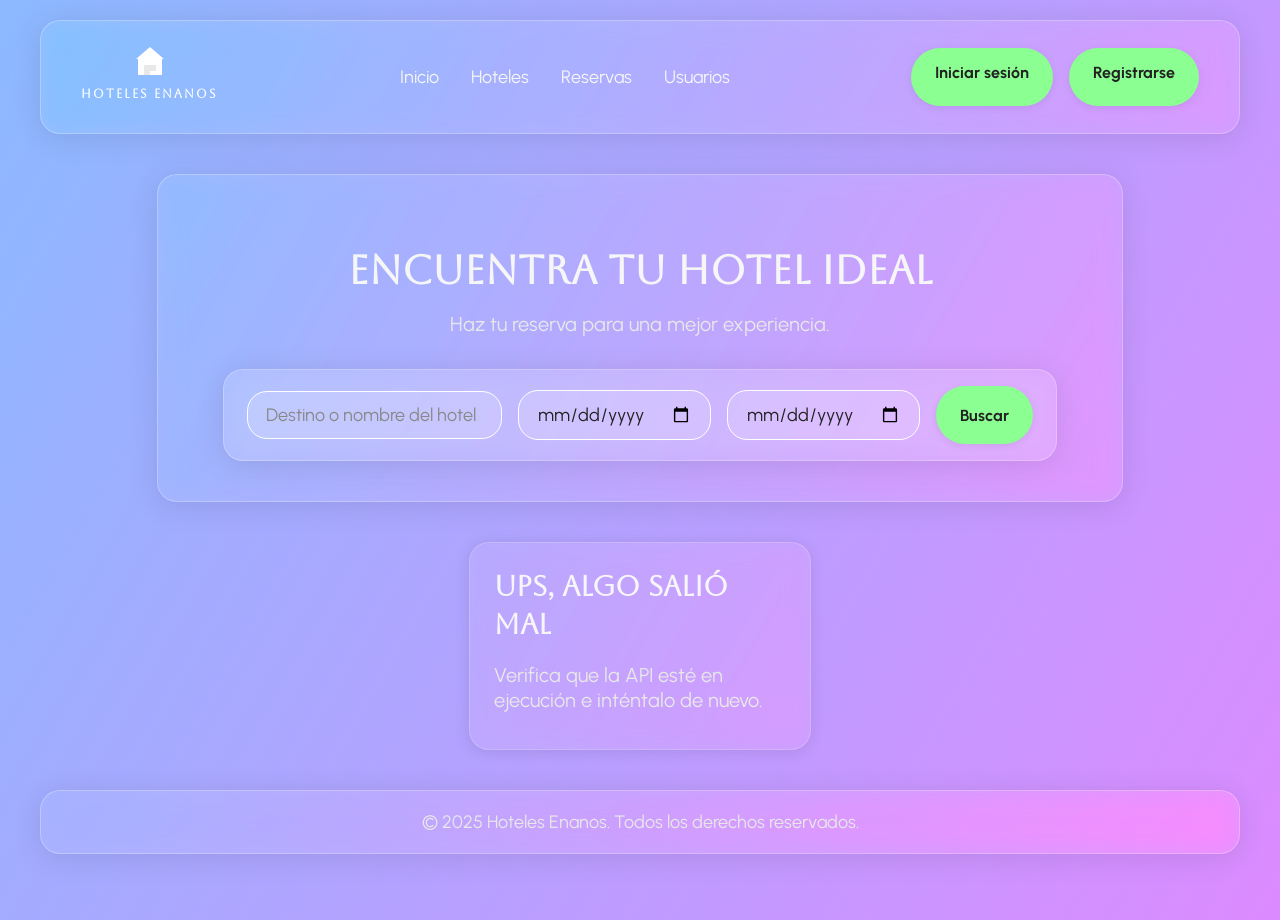
==== Frontend/Diseno/index.html @ 010f8c2e "Actualización del proyecto final" ====
﻿<!DOCTYPE html>
<html lang="es">
<head>
    <meta charset="UTF-8">
    <meta name="viewport" content="width=device-width, initial-scale=1.0">
    <title>Hoteles Enanos - Reserva tu estancia</title>
    <link rel="stylesheet" href="styles.css">
    <link href="https://fonts.googleapis.com/css2?family=Urbanist:wght@400;700&display=swap" rel="stylesheet">
    <link href="https://fonts.googleapis.com/css2?family=Aboreto:wght@400;700&display=swap" rel="stylesheet">
    <link rel="icon" href="logo.svg">
</head>
<body>
    <header class="glass header">
        <div class="logo" style="display:flex; flex-direction:column; align-items:center; gap:2px; background:none; box-shadow:none; padding:0;">
            <svg width="40" height="40" viewBox="0 0 40 40" fill="none" xmlns="http://www.w3.org/2000/svg" style="display:block;">
                <polygon points="20,6 6,18 8,18 8,34 32,34 32,18 34,18" fill="#FFF"></polygon>
                <rect x="14" y="24" width="6" height="10" fill="#E8E8E8"></rect>
                <rect x="20" y="24" width="6" height="6" fill="#E8E8E8"></rect>
            </svg>
            <span style="font-family:'Aboreto',serif; color:#FFF; font-size:12px; line-height:22px; font-weight:bold; letter-spacing:2px;">Hoteles Enanos</span>
        </div>
        <nav>
            <ul class="nav-list">
                <li><a href="index.html" class="nav-link">Inicio</a></li>
                <li><a href="habitaciones.html" class="nav-link">Hoteles</a></li>
                <li><a href="reserva.html" class="nav-link">Reservas</a></li>
                <li><a href="usuario.html" class="nav-link">Usuarios</a></li>
            </ul>
        </nav>
        <div style="display: flex; gap: 16px; align-items: center;">
            <button type="button" class="btn-primary" id="headerLoginBtn">Iniciar sesión</button>
            <button type="button" class="btn-primary" id="headerRegisterBtn">Registrarse</button>
            <button type="button" class="btn-secondary" id="headerLogoutBtn">Cerrar sesión</button>
        </div>
    </header>
    <main>
        <section class="hero glass">
            <h1 class="title-abro">Encuentra tu hotel ideal</h1>
            <p class="subtitle-urbanist">Haz tu reserva para una mejor experiencia.</p>
            <form class="search-form glass" id="hotelSearchForm" novalidate>
                <input type="text" placeholder="Destino o nombre del hotel" class="input-search" id="searchTerm">
                <input type="date" class="input-date" id="checkInDate">
                <input type="date" class="input-date" id="checkOutDate">
                <button type="submit" class="btn-primary">Buscar</button>
            </form>
        </section>
        <section class="hotels-list" id="hotelsList">
            <article class="hotel-card glass">
                <div class="hotel-info">
                    <h2 class="hotel-title">Cargando hoteles...</h2>
                    <p class="hotel-desc">Estamos conectándonos con la API para mostrarte toda la disponibilidad.</p>
                </div>
            </article>
        </section>
    </main>

    <div class="modal-overlay" id="homeLoginModal">
        <div class="modal-card glass">
            <button type="button" class="modal-close" data-close-login>&times;</button>
            <h2 class="section-title">Iniciar sesión</h2>
            <form id="homeLoginForm" class="user-form">
                <label for="homeLoginEmail">Correo</label>
                <input type="email" id="homeLoginEmail" required placeholder="usuario@correo.com">

                <label for="homeLoginPassword">Contraseña</label>
                <input type="password" id="homeLoginPassword" required placeholder="Introduce tu contraseña">

                <button type="submit" class="btn-primary">Entrar</button>
                <p class="form-feedback" id="homeLoginFeedback"></p>
            </form>
        </div>
    </div>

    <div class="modal-overlay" id="homeRegisterModal">
        <div class="modal-card glass">
            <button type="button" class="modal-close" data-close-register>&times;</button>
            <h2 class="section-title">Regístrate</h2>
            <form id="homeRegisterForm" class="user-form">
                <label for="homeRegisterNombre">Nombre</label>
                <input type="text" id="homeRegisterNombre" placeholder="Nombre">

                <label for="homeRegisterApellido">Apellido</label>
                <input type="text" id="homeRegisterApellido" placeholder="Apellido">

                <label for="homeRegisterEmail">Correo</label>
                <input type="email" id="homeRegisterEmail" required placeholder="usuario@correo.com">

                <label for="homeRegisterTelefono">Teléfono</label>
                <input type="tel" id="homeRegisterTelefono" placeholder="Número de contacto">

                <label for="homeRegisterPassword">Contraseña</label>
                <input type="password" id="homeRegisterPassword" required placeholder="Crea una contraseña segura">

                <button type="submit" class="btn-primary">Registrarme</button>
                <p class="form-feedback" id="homeRegisterFeedback"></p>
            </form>
        </div>
    </div>

    <footer class="glass footer">
        <p class="footer-text">&copy; 2025 Hoteles Enanos. Todos los derechos reservados.</p>
    </footer>
    <script src="../TypeScript/session.js"></script>
    <script src="../TypeScript/home-auth.js"></script>
    <script>
        (function () {
            const hotelsList = document.getElementById('hotelsList');
            const searchForm = document.getElementById('hotelSearchForm');
            const searchTermInput = document.getElementById('searchTerm');
            const checkInInput = document.getElementById('checkInDate');
            const checkOutInput = document.getElementById('checkOutDate');
            const hotelsState = {
                all: []
            };

            if (!hotelsList) {
                return;
            }

            const currentHost = window.location.hostname;
            const isLocalEnv = window.location.protocol === 'file:' ||
                ['localhost', '127.0.0.1', '0.0.0.0'].includes(currentHost);

            const API_URL = isLocalEnv
                ? 'http://localhost:8080/api/hotel'
                : `${window.location.origin}/api/hotel`;

            const escapeHTML = (value) => {
                if (value === null || value === undefined) {
                    return '';
                }

                return value.toString()
                    .replace(/&/g, '&amp;')
                    .replace(/</g, '&lt;')
                    .replace(/>/g, '&gt;')
                    .replace(/"/g, '&quot;')
                    .replace(/'/g, '&#39;');
            };

            const formatPhone = (phone) => {
                if (!phone) {
                    return 'No informado';
                }

                const sanitized = phone.toString().replace(/\s+/g, '');
                return `<a href="tel:${sanitized}" style="color:#1d2572; text-decoration:none;">${escapeHTML(phone)}</a>`;
            };

            const formatEmail = (email) => {
                if (!email) {
                    return 'No informado';
                }

                return `<a href="mailto:${email}" style="color:#1d2572; text-decoration:none;">${escapeHTML(email)}</a>`;
            };

            const formatAddress = (hotel) => {
                const address = [hotel?.direccion, hotel?.ciudad].filter(Boolean).join(', ');
                return address || 'No informado';
            };

            const normalizeText = (value) => {
                if (!value) {
                    return '';
                }

                return value
                    .toString()
                    .toLowerCase()
                    .normalize('NFD')
                    .replace(/[\u0300-\u036f]/g, '');
            };

            const parseDateValue = (value) => {
                if (!value) {
                    return null;
                }

                const date = new Date(value);
                return Number.isNaN(date.getTime()) ? null : date;
            };

            const datesOverlap = (startA, endA, startB, endB) => {
                return startA <= endB && startB <= endA;
            };

            const roomHasBlockingReservation = (room, startDate, endDate) => {
                if (!room || !Array.isArray(room.reservas) || !room.reservas.length) {
                    return false;
                }

                return room.reservas.some((reservation) => {
                    const reservationStart = parseDateValue(reservation?.fechaEntrada);
                    const reservationEnd = parseDateValue(reservation?.fechaSalida);

                    if (!reservationStart || !reservationEnd) {
                        return false;
                    }

                    const status = typeof reservation?.estadoReserva === 'string'
                        ? reservation.estadoReserva.toUpperCase()
                        : '';

                    if (status === 'CANCELADA') {
                        return false;
                    }

                    return datesOverlap(startDate, endDate, reservationStart, reservationEnd);
                });
            };

            const hasAvailabilityInRange = (hotel, startDate, endDate) => {
                if (!hotel) {
                    return false;
                }

                if (!Array.isArray(hotel?.habitaciones) || !hotel.habitaciones.length) {
                    return hotel.activo !== false;
                }

                return hotel.habitaciones.some((room) => {
                    if (!room) {
                        return false;
                    }

                    const estado = typeof room.estado === 'string' ? room.estado.toUpperCase() : '';
                    const isRoomActive = room.activa !== false;
                    const isRoomAvailableByStatus = !estado || estado === 'DISPONIBLE';

                    if (!isRoomActive || !isRoomAvailableByStatus) {
                        return false;
                    }

                    return !roomHasBlockingReservation(room, startDate, endDate);
                });
            };

            const matchesHotelTerm = (hotel, normalizedTerm) => {
                if (!normalizedTerm) {
                    return false;
                }

                const fields = [
                    hotel?.nombre,
                    hotel?.ciudad,
                    hotel?.direccion,
                    hotel?.descripcion
                ];

                return fields.some((field) => normalizeText(field).includes(normalizedTerm));
            };

            const clearDateErrors = () => {
                if (checkInInput) {
                    checkInInput.setCustomValidity('');
                }

                if (checkOutInput) {
                    checkOutInput.setCustomValidity('');
                }
            };

            const getDateRange = () => {
                const startDate = parseDateValue(checkInInput?.value);
                const endDate = parseDateValue(checkOutInput?.value);

                if (!startDate && !endDate) {
                    return { hasRange: false };
                }

                if (!startDate) {
                    return {
                        hasRange: false,
                        error: 'Selecciona la fecha de entrada.',
                        target: 'start'
                    };
                }

                if (!endDate) {
                    return {
                        hasRange: false,
                        error: 'Selecciona la fecha de salida.',
                        target: 'end'
                    };
                }

                if (endDate < startDate) {
                    return {
                        hasRange: false,
                        error: 'La fecha de salida debe ser posterior a la de entrada.',
                        target: 'end'
                    };
                }

                return { hasRange: true, start: startDate, end: endDate };
            };

            const HOTEL_IMAGES = {
                madrid: 'images/Hotel Madrid.png',
                barcelona: 'images/Norte.png',
                granada: 'images/Granada.png',
                sevilla: 'images/Pueblo.png',
                valencia: 'images/Salamanca.png',
                bilbao: 'images/cABAÑA.png',
                malaga: 'images/chalet.png',
                alicante: 'images/Norte.png',
                cordoba: 'images/Pueblo.png',
                salamanca: 'images/Salamanca.png',
                zaragoza: 'images/Zaragoza.png',
                murcia: 'images/cABAÑA.png'
            };

            const getHotelImage = (hotel) => {
                if (hotel && hotel.imagenUrl) {
                    return hotel.imagenUrl;
                }

                const nombre = normalizeText(hotel?.nombre);
                const ciudad = normalizeText(hotel?.ciudad);

                for (const key in HOTEL_IMAGES) {
                    if (nombre.includes(key) || ciudad.includes(key)) {
                        return HOTEL_IMAGES[key];
                    }
                }

                return 'images/Hotel Madrid.png';
            };

            const buildAmenities = (hotel) => {
                const amenities = [];

                if (hotel?.desayunoIncluido) {
                    amenities.push('Desayuno incluido');
                }

                if (hotel?.tieneParking) {
                    amenities.push('Parking disponible');
                }

                if (hotel?.permiteMascotas) {
                    amenities.push('Acepta mascotas');
                }

                return amenities.length ? amenities.join(' · ') : 'Sin información de servicios';
            };

            const buildCapacityTitle = (hotel) => {
                if (hotel?.capacidadTotal || hotel?.capacidadTotal === 0) {
                    return `Capacidad total: ${hotel.capacidadTotal} plazas`;
                }

                return 'Capacidad no informada';
            };

            const showMessage = (title, subtitle) => {
                hotelsList.innerHTML = `
                    <article class="hotel-card glass">
                        <div class="hotel-info">
                            <h2 class="hotel-title">${escapeHTML(title)}</h2>
                            <p class="hotel-desc">${escapeHTML(subtitle)}</p>
                        </div>
                    </article>
                `;
            };

            const createHotelCard = (hotel) => {
                const card = document.createElement('article');
                card.className = 'hotel-card glass';

                const image = document.createElement('img');
                image.className = 'hotel-img';
                image.alt = `Hotel ${hotel?.nombre ?? 'sin nombre'}`;
                image.src = getHotelImage(hotel);
                card.appendChild(image);

                const info = document.createElement('div');
                info.className = 'hotel-info';

                const title = document.createElement('h2');
                title.className = 'hotel-title';
                title.textContent = hotel?.nombre ?? 'Hotel sin nombre';
                info.appendChild(title);

                const description = document.createElement('p');
                description.className = 'hotel-desc';
                description.textContent = hotel?.descripcion ?? 'Sin descripción disponible';
                info.appendChild(description);

                const stars = document.createElement('p');
                stars.className = 'hotel-desc';
                const estrellas = hotel?.estrellas ? '⭐'.repeat(Math.min(hotel.estrellas, 5)) : 'Sin clasificación';
                stars.textContent = `Categoría: ${estrellas}`;
                info.appendChild(stars);

                const address = document.createElement('p');
                address.className = 'hotel-address';
                address.innerHTML = `<strong>Dirección:</strong> ${escapeHTML(formatAddress(hotel))}`;
                info.appendChild(address);

                const email = document.createElement('p');
                email.className = 'hotel-email';
                email.innerHTML = `<strong>Email:</strong> ${formatEmail(hotel?.email)}`;
                info.appendChild(email);

                const phone = document.createElement('p');
                phone.className = 'hotel-phone';
                phone.innerHTML = `<strong>Telefono:</strong> ${formatPhone(hotel?.telefono)}`;
                info.appendChild(phone);

                const amenities = document.createElement('p');
                amenities.className = 'hotel-desc';
                amenities.innerHTML = `<strong>Servicios:</strong> ${escapeHTML(buildAmenities(hotel))}`;
                info.appendChild(amenities);

                const capacityTitle = buildCapacityTitle(hotel);
                const breakfastTitle = hotel?.desayunoIncluido ? 'Desayuno incluido' : 'Sin desayuno';
                const parkingTitle = hotel?.tieneParking ? 'Parking disponible' : 'Sin parking';

                const icons = document.createElement('div');
                icons.className = 'hotel-icons';
                icons.innerHTML = `
                    <span class="icon-bed" title="${escapeHTML(capacityTitle)}"></span>
                    <span class="icon-wifi" title="${escapeHTML(breakfastTitle)}"></span>
                    <span class="icon-pool" title="${escapeHTML(parkingTitle)}"></span>
                `;
                info.appendChild(icons);

                const button = document.createElement('button');
                button.className = 'btn-primary';
                button.type = 'button';
                button.textContent = 'Ver habitaciones';
                button.addEventListener('click', () => {
                    const roomsUrl = new URL('habitaciones.html', window.location.href);

                    if (hotel?.id) {
                        roomsUrl.searchParams.set('hotelId', hotel.id);
                    }

                    if (hotel?.nombre) {
                        roomsUrl.searchParams.set('hotelNombre', hotel.nombre);
                    }

                    roomsUrl.searchParams.set('redirect', window.location.href);
                    window.location.href = roomsUrl.toString();
                });
                info.appendChild(button);

                card.appendChild(info);

                return card;
            };

            const renderHotels = (list) => {
                if (!Array.isArray(list) || !list.length) {
                    showMessage('No se encontraron hoteles', 'Prueba con otros criterios de búsqueda.');
                    return;
                }

                hotelsList.innerHTML = '';
                const fragment = document.createDocumentFragment();
                list.forEach((hotel) => fragment.appendChild(createHotelCard(hotel)));
                hotelsList.appendChild(fragment);
            };

            const loadHotels = async () => {
                showMessage('Cargando hoteles...', 'Estamos consultando la base de datos.');

                try {
                    const response = await fetch(API_URL, {
                        headers: { 'Accept': 'application/json' }
                    });

                    if (!response.ok) {
                        throw new Error(`Error ${response.status}`);
                    }

                    const hotels = await response.json();

                    if (!Array.isArray(hotels) || !hotels.length) {
                        hotelsState.all = [];
                        showMessage('No se encontraron hoteles', 'Añade hoteles desde el panel de administración.');
                        return [];
                    }

                    hotelsState.all = hotels;
                    renderHotels(hotelsState.all);
                    return hotelsState.all;
                } catch (error) {
                    console.error('No se pudieron obtener los hoteles', error);
                    showMessage('Ups, algo salió mal', 'Verifica que la API esté en ejecución e inténtalo de nuevo.');
                    hotelsState.all = [];
                    return [];
                }
            };

            const handleSearchSubmit = async (event) => {
                event.preventDefault();

                if (!hotelsState.all.length) {
                    const loadedHotels = await loadHotels();

                    if (!loadedHotels.length) {
                        return;
                    }
                }

                const searchValue = normalizeText(searchTermInput?.value).trim();
                const dateRange = getDateRange();

                if (dateRange?.error) {
                    const targetInput = dateRange.target === 'start'
                        ? checkInInput
                        : checkOutInput || checkInInput;

                    if (targetInput) {
                        targetInput.setCustomValidity(dateRange.error);
                        targetInput.reportValidity();
                    }
                    return;
                }

                clearDateErrors();

                const hasSearchTerm = Boolean(searchValue);
                const hasDateFilter = Boolean(dateRange?.hasRange);

                if (!hasSearchTerm && !hasDateFilter) {
                    renderHotels(hotelsState.all);
                    return;
                }

                const filteredHotels = hotelsState.all.filter((hotel) => {
                    const matchesText = hasSearchTerm ? matchesHotelTerm(hotel, searchValue) : false;
                    const matchesDates = hasDateFilter
                        ? hasAvailabilityInRange(hotel, dateRange.start, dateRange.end)
                        : false;

                    return (hasSearchTerm && matchesText) || (hasDateFilter && matchesDates);
                });

                if (!filteredHotels.length) {
                    showMessage('Sin coincidencias', 'No hay hoteles que cumplan los criterios indicados.');
                    return;
                }

                renderHotels(filteredHotels);
            };

            if (searchForm) {
                searchForm.addEventListener('submit', handleSearchSubmit);
            }

            if (checkInInput) {
                checkInInput.addEventListener('input', clearDateErrors);
            }

            if (checkOutInput) {
                checkOutInput.addEventListener('input', clearDateErrors);
            }

            document.addEventListener('DOMContentLoaded', loadHotels);
        })();
    </script>
</body>
</html>
---- Frontend/Diseno/styles.css ----
/* Tipografías */
@import url('https://fonts.googleapis.com/css2?family=Urbanist:wght@400;700&display=swap');
@import url('https://fonts.googleapis.com/css2?family=Aboreto:wght@400;700&display=swap');

:root {
  --color-title: #F6F6F6;
  --color-paragraph: #E8E8E8;
  --color-paragraph-alt: #FFF;
  --color-line: #FFF;
  --color-accent-1: #8BFF91;
  --color-accent-2: #FFA1A3;
  --color-accent-3: #8BB9FF;
  --color-accent-4: #DC8BFF;
  --color-accent-5: #FFDEA1;
  --border-radius: 20px;
  --border-radius-btn: 100px;
  --line-thickness: 1px;
  --icon-size: 24px;
  --icon-thickness: 1.5px;
  --btn-padding-x: 24px;
  --btn-padding-y: 15px;
  --btn-height: 58px;
  --font-urbanist: 'Urbanist', sans-serif;
  --font-abro: 'Aboreto', cursive;
}

body {
  background: linear-gradient(120deg, var(--color-accent-3) 0%, var(--color-accent-4) 100%);
  margin: 0;
  font-family: var(--font-urbanist);
  color: var(--color-paragraph);
  min-height: 100vh;
}

.header, .footer {
  display: flex;
  align-items: center;
  justify-content: space-between;
  padding: 20px 40px;
  border-radius: var(--border-radius);
  margin: 20px auto 0 auto;
  max-width: 1200px;
  box-sizing: border-box;
}

.logo {
  height: 72px;
  width: auto;
  background: rgba(255,255,255,0.15);
  border-radius: 16px;
  padding: 8px 16px;
  box-shadow: 0 2px 8px rgba(0,0,0,0.10);
  display: block;
}

.nav-list {
  display: flex;
  gap: 32px;
  list-style: none;
  margin: 0;
  padding: 0;
}

.nav-link {
  color: var(--color-title);
  font-family: var(--font-urbanist);
  font-size: 18px;
  text-decoration: none;
  transition: color 0.2s;
}

.nav-link:hover {
  color: var(--color-accent-1);
}

.btn-primary {
  background: var(--color-accent-1);
  color: #222;
  border: none;
  border-radius: var(--border-radius-btn);
  padding: var(--btn-padding-y) var(--btn-padding-x);
  font-family: var(--font-urbanist);
  font-size: 16px;
  line-height: 19px;
  font-weight: 700;
  cursor: pointer;
  box-shadow: 0 2px 8px rgba(0,0,0,0.08);
  transition: background 0.2s, color 0.2s;
  height: var(--btn-height);
}

.btn-primary:hover {
  background: var(--color-accent-2);
  color: #fff;
}

.glass {
  background: rgba(255, 255, 255, 0.1) !important;
  backdrop-filter: blur(12px) saturate(160%);
  -webkit-backdrop-filter: blur(12px) saturate(160%);
  border: 1px solid rgba(255, 255, 255, 0.25);
  box-shadow: 0 4px 30px rgba(0, 0, 0, 0.1);
}

.hero {
  margin: 40px auto;
  padding: 40px 32px;
  border-radius: var(--border-radius);
  max-width: 900px;
  text-align: center;
}

.title-abro {
  font-family: var(--font-abro);
  font-size: 40px;
  line-height: 44px;
  color: var(--color-title);
  margin-bottom: 16px;
}

.subtitle-urbanist {
  font-family: var(--font-urbanist);
  font-size: 20px;
  line-height: 25px;
  color: var(--color-paragraph);
  margin-bottom: 32px;
}

.search-form {
  display: flex;
  gap: 16px;
  justify-content: center;
  align-items: center;
  padding: 16px;
  border-radius: var(--border-radius);
  margin: 0 auto;
  max-width: 800px;
}

.input-search, .input-date {
  border: 1px solid var(--color-line);
  border-radius: var(--border-radius);
  padding: 12px 18px;
  font-size: 18px;
  font-family: var(--font-urbanist);
  outline: none;
  background: rgba(255,255,255,0.15);
  color: #222;
}

.input-search::placeholder {
  color: #888;
}

.hotels-list {
  display: flex;
  flex-wrap: wrap;
  gap: 32px;
  justify-content: center;
  margin: 40px auto;
  max-width: 1200px;
}

.hotel-card {
  display: flex;
  flex-direction: column;
  width: 340px;
  border-radius: var(--border-radius);
  overflow: hidden;
  box-shadow: 0 2px 16px rgba(0,0,0,0.10);
  background: rgba(255,255,255,0.08);
  border: 1px solid rgba(255,255,255,0.18);
  transition: transform 0.2s;
}

.hotel-card:hover {
  transform: translateY(-6px) scale(1.02);
}

.hotel-img {
  width: 100%;
  height: 180px;
  object-fit: cover;
}

.hotel-info {
  padding: 24px;
  display: flex;
  flex-direction: column;
  gap: 12px;
}

.hotel-title {
  font-family: var(--font-abro);
  font-size: 28px;
  line-height: 38px;
  color: var(--color-title);
  margin: 0 0 8px 0;
}

.hotel-desc {
  font-family: var(--font-urbanist);
  font-size: 20px;
  line-height: 25px;
  color: var(--color-paragraph);
  margin: 0 0 12px 0;
}

.hotel-icons {
  display: flex;
  gap: 16px;
  margin-bottom: 12px;
}

.icon-bed, .icon-wifi, .icon-pool {
  display: inline-block;
  width: var(--icon-size);
  height: var(--icon-size);
  border-radius: 6px;
  background: none;
  border: none;
  position: relative;
}

.icon-bed::before {
  content: '';
  display: block;
  width: 20px;
  height: 10px;
  border-radius: 5px 5px 3px 3px;
  border: var(--icon-thickness) solid var(--color-line);
  position: absolute;
  top: 7px;
  left: 2px;
}

.icon-wifi::before {
  content: '';
  display: block;
  width: 20px;
  height: 20px;
  border-radius: 50%;
  border-bottom: var(--icon-thickness) solid var(--color-line);
  position: absolute;
  top: 2px;
  left: 2px;
}

.icon-pool::before {
  content: '';
  display: block;
  width: 20px;
  height: 8px;
  border-radius: 0 0 8px 8px;
  border-bottom: var(--icon-thickness) solid var(--color-accent-3);
  position: absolute;
  top: 12px;
  left: 2px;
}

.footer {
  margin: 40px auto 0 auto;
  padding: 20px 40px;
  border-radius: var(--border-radius);
  max-width: 1200px;
  text-align: center;
  color: var(--color-paragraph);
  font-size: 18px;
  font-family: var(--font-urbanist);
}

.footer-text {
  margin: 0 auto;
}

.reservation-layout {
  max-width: 1200px;
  margin: 40px auto;
  display: flex;
  flex-direction: column;
  gap: 24px;
  padding: 0 12px;
  box-sizing: border-box;
}

.rooms-layout {
  max-width: 1200px;
  margin: 40px auto;
  display: flex;
  flex-direction: column;
  gap: 24px;
  padding: 0 12px;
  box-sizing: border-box;
}

.rooms-hero {
  padding: 32px;
  border-radius: var(--border-radius);
  display: flex;
  flex-direction: column;
  gap: 12px;
}

.rooms-content {
  display: grid;
  grid-template-columns: minmax(0, 2fr) minmax(280px, 1fr);
  gap: 24px;
  padding: 24px;
  border-radius: var(--border-radius);
}

.rooms-list-wrapper {
  display: flex;
  flex-direction: column;
  gap: 12px;
}

.rooms-selection {
  display: flex;
  flex-direction: column;
  gap: 16px;
}

.services-list {
  display: flex;
  flex-direction: column;
  gap: 12px;
}

.service-option {
  display: flex;
  gap: 12px;
  align-items: flex-start;
  padding: 12px;
  border: 1px solid rgba(255, 255, 255, 0.3);
  border-radius: 14px;
  background: rgba(255, 255, 255, 0.08);
}

.service-option input {
  margin-top: 4px;
  accent-color: var(--color-accent-3);
}

.service-option.disabled {
  opacity: 0.5;
}

.service-body {
  display: flex;
  flex-direction: column;
  gap: 4px;
  color: var(--color-paragraph);
}

.selection-summary {
  padding: 12px;
  border-radius: 16px;
  border: 1px dashed rgba(255, 255, 255, 0.3);
  color: var(--color-paragraph);
}

.summary-note {
  font-size: 14px;
  color: rgba(255, 255, 255, 0.8);
  margin: 8px 0 0 0;
}

.reservation-summary {
  padding: 32px;
  border-radius: var(--border-radius);
}

.breadcrumb {
  margin: 0 0 12px 0;
  color: var(--color-paragraph);
  font-size: 16px;
}

.breadcrumb a {
  color: var(--color-title);
  text-decoration: none;
}

  .reservation-form-card {
    padding: 32px;
    border-radius: var(--border-radius);
  }

  .rooms-list-card {
    padding: 28px;
    border-radius: var(--border-radius);
    margin-bottom: 32px;
  }

  .selection-card {
    padding: 28px;
    border-radius: var(--border-radius);
    margin-bottom: 32px;
  }

  .selection-details {
    display: flex;
    flex-direction: column;
    gap: 12px;
    margin-top: 12px;
  }

  .selection-services {
    margin: 8px 0 0 0;
    padding-left: 18px;
    color: var(--color-paragraph);
  }

  .rooms-header {
    display: flex;
    flex-direction: column;
    gap: 6px;
  }

  .rooms-message {
    margin: 0;
    color: var(--color-paragraph);
    font-size: 16px;
  }

  .rooms-grid {
    margin-top: 16px;
    display: grid;
    grid-template-columns: repeat(auto-fit, minmax(260px, 1fr));
    gap: 16px;
  }

  .room-card {
    border: 1px solid rgba(255, 255, 255, 0.25);
    border-radius: 18px;
    padding: 16px;
    display: flex;
    flex-direction: column;
    gap: 10px;
    background: rgba(0, 0, 0, 0.05);
  }

  .room-card.selected {
    border-color: var(--color-accent-3);
    box-shadow: 0 0 0 2px rgba(139, 185, 255, 0.25);
  }

  .room-card-header {
    display: flex;
    justify-content: space-between;
    align-items: baseline;
    gap: 12px;
  }

  .room-card-header h3 {
    margin: 0;
    font-size: 20px;
    color: var(--color-title);
  }

  .room-description {
    margin: 0;
    color: var(--color-paragraph);
    font-size: 15px;
    min-height: 40px;
  }

  .room-meta {
    display: flex;
    flex-wrap: wrap;
    gap: 8px;
    font-size: 14px;
    color: var(--color-paragraph);
  }

  .room-meta span {
    background: rgba(255, 255, 255, 0.08);
    border-radius: 12px;
    padding: 4px 10px;
  }

  .room-price {
    font-weight: 700;
    color: var(--color-accent-1);
  }

  .room-action {
    align-self: flex-start;
    margin-top: 4px;
  }

  .selected-room-info {
    margin-top: 20px;
    font-size: 16px;
    color: var(--color-paragraph-alt);
  }

  .rooms-list-card.rooms-empty .rooms-grid {
    display: none;
  }

  .rooms-list-card.rooms-empty .selected-room-info {
    margin-top: 0;
  }

.section-title {
  margin-top: 0;
  margin-bottom: 16px;
  font-size: 28px;
  color: var(--color-title);
  font-family: var(--font-abro);
}

.reservation-form {
  display: flex;
  flex-direction: column;
  gap: 24px;
}

.form-grid {
  display: grid;
  grid-template-columns: repeat(auto-fit, minmax(240px, 1fr));
  gap: 20px;
}

.form-field {
  display: flex;
  flex-direction: column;
  gap: 8px;
}

.form-field label {
  font-size: 15px;
  color: var(--color-paragraph-alt);
}

.form-field input,
.form-field select,
.form-field textarea {
  width: 100%;
  padding: 12px 16px;
  border-radius: 14px;
  border: 1px solid rgba(255, 255, 255, 0.35);
  background: rgba(255, 255, 255, 0.08);
  color: var(--color-title);
  font-family: var(--font-urbanist);
  font-size: 16px;
  box-sizing: border-box;
}

.form-field textarea {
  resize: vertical;
  min-height: 120px;
}

.form-field input:focus,
.form-field select:focus,
.form-field textarea:focus {
  outline: none;
  border-color: var(--color-accent-3);
  box-shadow: 0 0 0 2px rgba(139, 185, 255, 0.3);
}

.checkbox-field {
  align-items: center;
  justify-content: flex-end;
}

.checkbox-label {
  display: flex;
  align-items: center;
  gap: 12px;
  font-size: 16px;
  color: var(--color-paragraph);
}

.checkbox-label input {
  width: auto;
  accent-color: var(--color-accent-3);
}

.full-row {
  grid-column: 1 / -1;
}

.form-actions {
  display: flex;
  flex-wrap: wrap;
  gap: 12px;
}

.btn-secondary {
  background: rgba(255, 255, 255, 0.15);
  color: var(--color-title);
  border: 1px solid rgba(255, 255, 255, 0.35);
  border-radius: var(--border-radius-btn);
  padding: var(--btn-padding-y) var(--btn-padding-x);
  font-family: var(--font-urbanist);
  font-size: 16px;
  font-weight: 600;
  cursor: pointer;
  transition: background 0.2s, color 0.2s;
  height: var(--btn-height);
}

.btn-secondary:hover {
  background: rgba(255, 255, 255, 0.25);
  color: #000;
}

.form-feedback {
  margin-top: 12px;
  font-size: 16px;
  min-height: 24px;
  color: var(--color-paragraph);
}

.form-feedback.success {
  color: #8BFF91;
}

.form-feedback.error {
  color: #FFA1A3;
}

.form-feedback.info {
  color: var(--color-paragraph);
}

.user-layout {
  display: flex;
  flex-direction: column;
  gap: 24px;
}

.user-card {
  padding: 24px;
}

.user-form {
  display: flex;
  flex-direction: column;
  gap: 12px;
}

.inline-form {
  flex-direction: row;
  flex-wrap: wrap;
  align-items: center;
  gap: 12px;
}

.inline-form label {
  min-width: 120px;
}

.table-wrapper {
  overflow-x: auto;
  margin-top: 16px;
}

.table-wrapper table {
  width: 100%;
  border-collapse: collapse;
}

.table-wrapper th,
.table-wrapper td {
  padding: 8px 12px;
  border-bottom: 1px solid rgba(255, 255, 255, 0.2);
  text-align: left;
  font-family: var(--font-urbanist);
  font-size: 14px;
}

.admin-actions {
  margin-bottom: 16px;
}

.user-card .form-feedback {
  margin-top: 0;
}

.table-action-btn {
  padding: 4px 10px;
  font-size: 13px;
  height: auto;
}

.admin-subpanel {
  margin-top: 24px;
  border-top: 1px solid rgba(255, 255, 255, 0.2);
  padding-top: 20px;
  display: flex;
  flex-direction: column;
  gap: 16px;
}

.admin-form-buttons {
  display: flex;
  flex-wrap: wrap;
  gap: 12px;
}

.panel-header {
  display: flex;
  justify-content: space-between;
  align-items: center;
  gap: 12px;
  flex-wrap: wrap;
}

.modal-overlay {
  position: fixed;
  inset: 0;
  background: rgba(5, 5, 5, 0.6);
  display: none;
  align-items: center;
  justify-content: center;
  z-index: 999;
  padding: 16px;
}

.modal-overlay.open {
  display: flex;
}

.modal-card {
  width: min(420px, 90vw);
  position: relative;
}

.modal-close {
  position: absolute;
  top: 12px;
  right: 12px;
  background: transparent;
  border: none;
  color: #fff;
  font-size: 28px;
  cursor: pointer;
}

@media (max-width: 900px) {
  .header, .footer, .hero, .hotels-list {
    max-width: 98vw;
    padding: 10px 8px;
  }
  .hotel-card {
    width: 98vw;
    max-width: 340px;
  }

  .form-grid {
    grid-template-columns: 1fr;
  }

  .form-actions {
    flex-direction: column;
  }
}
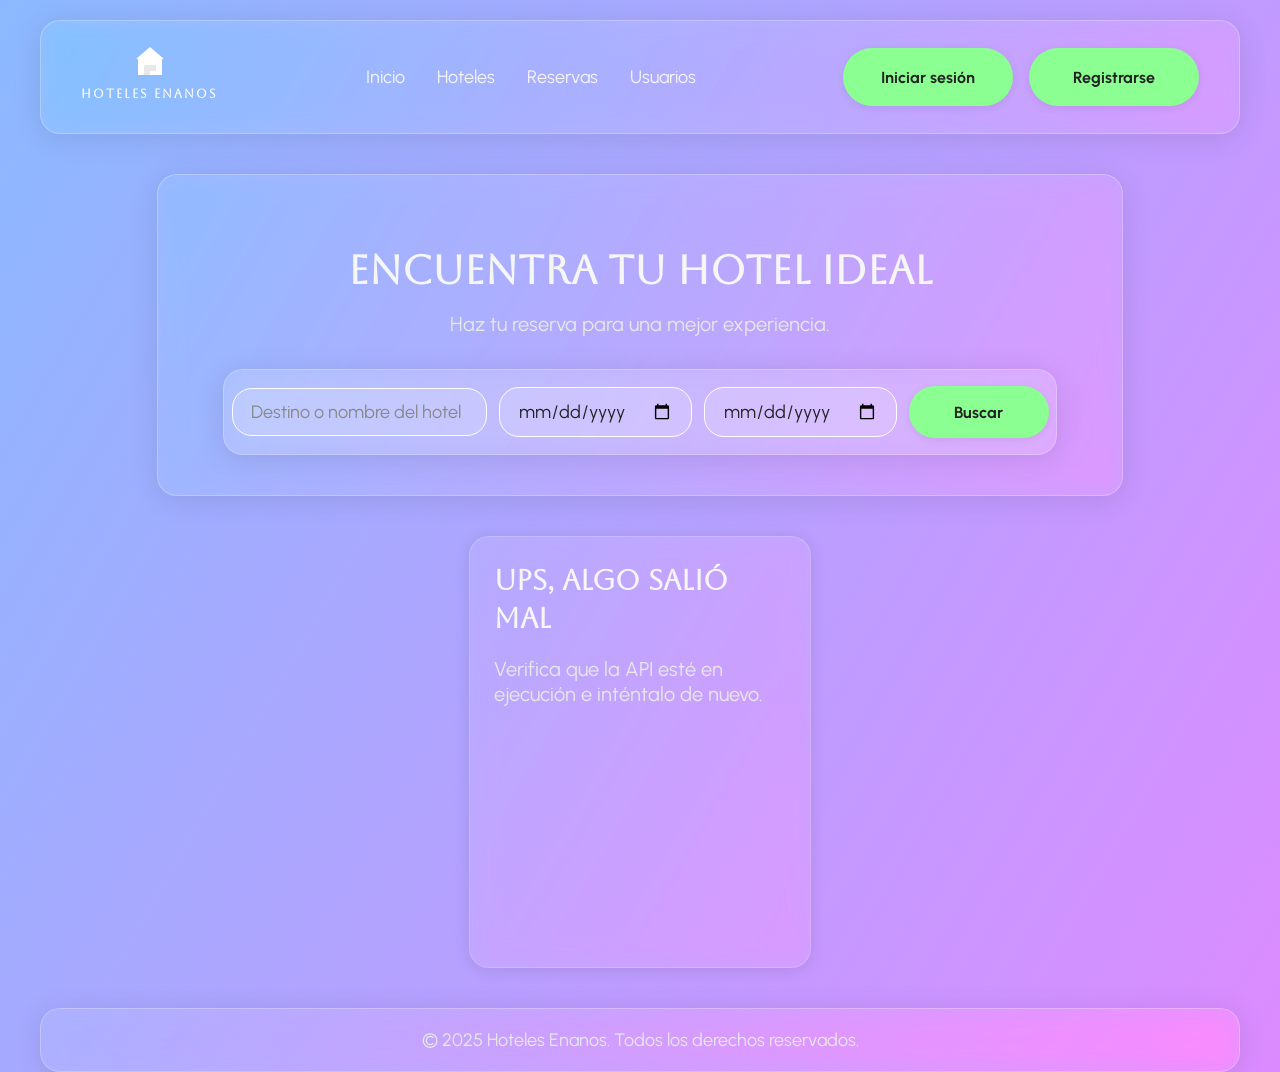
==== commit 1023608c: "docker" ====
--- a/Frontend/Diseno/index.html
+++ b/Frontend/Diseno/index.html
@@ -44,14 +44,7 @@
                 <button type="submit" class="btn-primary">Buscar</button>
             </form>
         </section>
-        <section class="hotels-list" id="hotelsList">
-            <article class="hotel-card glass">
-                <div class="hotel-info">
-                    <h2 class="hotel-title">Cargando hoteles...</h2>
-                    <p class="hotel-desc">Estamos conectándonos con la API para mostrarte toda la disponibilidad.</p>
-                </div>
-            </article>
-        </section>
+        <section class="hotels-list" id="hotelsList"></section>
     </main>
 
     <div class="modal-overlay" id="homeLoginModal">
@@ -100,8 +93,8 @@
     <footer class="glass footer">
         <p class="footer-text">&copy; 2025 Hoteles Enanos. Todos los derechos reservados.</p>
     </footer>
-    <script src="../TypeScript/session.js"></script>
-    <script src="../TypeScript/home-auth.js"></script>
+    <script src="session.js"></script>
+    <script src="home-auth.js"></script>
     <script>
         (function () {
             const hotelsList = document.getElementById('hotelsList');
@@ -296,38 +289,6 @@
                 return { hasRange: true, start: startDate, end: endDate };
             };
 
-            const HOTEL_IMAGES = {
-                madrid: 'images/Hotel Madrid.png',
-                barcelona: 'images/Norte.png',
-                granada: 'images/Granada.png',
-                sevilla: 'images/Pueblo.png',
-                valencia: 'images/Salamanca.png',
-                bilbao: 'images/cABAÑA.png',
-                malaga: 'images/chalet.png',
-                alicante: 'images/Norte.png',
-                cordoba: 'images/Pueblo.png',
-                salamanca: 'images/Salamanca.png',
-                zaragoza: 'images/Zaragoza.png',
-                murcia: 'images/cABAÑA.png'
-            };
-
-            const getHotelImage = (hotel) => {
-                if (hotel && hotel.imagenUrl) {
-                    return hotel.imagenUrl;
-                }
-
-                const nombre = normalizeText(hotel?.nombre);
-                const ciudad = normalizeText(hotel?.ciudad);
-
-                for (const key in HOTEL_IMAGES) {
-                    if (nombre.includes(key) || ciudad.includes(key)) {
-                        return HOTEL_IMAGES[key];
-                    }
-                }
-
-                return 'images/Hotel Madrid.png';
-            };
-
             const buildAmenities = (hotel) => {
                 const amenities = [];
 
@@ -365,6 +326,42 @@
                 `;
             };
 
+            const getHotelImage = (hotel) => {
+                if (hotel && hotel.imagenUrl) {
+                    return hotel.imagenUrl;
+                }
+
+                const mapaImagenes = {
+                    madrid: 'Hotel Madrid.png',
+                    barcelona: 'Barcelona.png',
+                    granada: 'Granada.png',
+                    sevilla: 'Sevilla.png',
+                    valencia: 'Salamanca.png',
+                    bilbao: 'Norte.png',
+                malaga: 'chalet.png',
+                    alicante: 'Alicante.png',
+                    cordoba: 'Cordoba.png',
+                    salamanca: 'Salamanca.png',
+                    zaragoza: 'Zaragoza.png',
+                    murcia: 'Pueblo.png',
+                    norte: 'Norte.png',
+                    pueblo: 'Pueblo.png',
+                    chalet: 'chalet.png',
+                    cabana: 'cABAÑA.png'
+                };
+
+                const nombre = normalizeText(hotel?.nombre).replace(/\s+/g, '');
+                const ciudad = normalizeText(hotel?.ciudad).replace(/\s+/g, '');
+
+                for (const clave in mapaImagenes) {
+                    if (nombre.includes(clave) || ciudad.includes(clave)) {
+                        return `images/${mapaImagenes[clave]}`;
+                    }
+                }
+
+                return 'images/Barcelona.png';
+            };
+
             const createHotelCard = (hotel) => {
                 const card = document.createElement('article');
                 card.className = 'hotel-card glass';
@@ -413,19 +410,6 @@
                 amenities.className = 'hotel-desc';
                 amenities.innerHTML = `<strong>Servicios:</strong> ${escapeHTML(buildAmenities(hotel))}`;
                 info.appendChild(amenities);
-
-                const capacityTitle = buildCapacityTitle(hotel);
-                const breakfastTitle = hotel?.desayunoIncluido ? 'Desayuno incluido' : 'Sin desayuno';
-                const parkingTitle = hotel?.tieneParking ? 'Parking disponible' : 'Sin parking';
-
-                const icons = document.createElement('div');
-                icons.className = 'hotel-icons';
-                icons.innerHTML = `
-                    <span class="icon-bed" title="${escapeHTML(capacityTitle)}"></span>
-                    <span class="icon-wifi" title="${escapeHTML(breakfastTitle)}"></span>
-                    <span class="icon-pool" title="${escapeHTML(parkingTitle)}"></span>
-                `;
-                info.appendChild(icons);
 
                 const button = document.createElement('button');
                 button.className = 'btn-primary';
@@ -435,7 +419,7 @@
                     const roomsUrl = new URL('habitaciones.html', window.location.href);
 
                     if (hotel?.id) {
-                        roomsUrl.searchParams.set('hotelId', hotel.id);
+                        roomsUrl.searchParams.set('idHotel', hotel.id);
                     }
 
                     if (hotel?.nombre) {
@@ -566,3 +550,4 @@
 </body>
 </html>
 
+
--- a/Frontend/Diseno/styles.css
+++ b/Frontend/Diseno/styles.css
@@ -78,7 +78,7 @@
   color: #222;
   border: none;
   border-radius: var(--border-radius-btn);
-  padding: var(--btn-padding-y) var(--btn-padding-x);
+  padding: 0 var(--btn-padding-x);
   font-family: var(--font-urbanist);
   font-size: 16px;
   line-height: 19px;
@@ -87,6 +87,10 @@
   box-shadow: 0 2px 8px rgba(0,0,0,0.08);
   transition: background 0.2s, color 0.2s;
   height: var(--btn-height);
+  min-width: 170px;
+  display: inline-flex;
+  align-items: center;
+  justify-content: center;
 }
 
 .btn-primary:hover {
@@ -128,13 +132,19 @@
 
 .search-form {
   display: flex;
-  gap: 16px;
+  gap: 12px;
   justify-content: center;
   align-items: center;
   padding: 16px;
   border-radius: var(--border-radius);
   margin: 0 auto;
   max-width: 800px;
+}
+
+.search-form .btn-primary {
+  min-width: 140px;
+  height: 52px;
+  padding: 0 18px;
 }
 
 .input-search, .input-date {
@@ -157,6 +167,7 @@
   flex-wrap: wrap;
   gap: 32px;
   justify-content: center;
+  align-items: stretch;
   margin: 40px auto;
   max-width: 1200px;
 }
@@ -164,7 +175,9 @@
 .hotel-card {
   display: flex;
   flex-direction: column;
-  width: 340px;
+  flex: 1 1 320px;
+  max-width: 340px;
+  min-height: 430px;
   border-radius: var(--border-radius);
   overflow: hidden;
   box-shadow: 0 2px 16px rgba(0,0,0,0.10);
@@ -185,9 +198,14 @@
 
 .hotel-info {
   padding: 24px;
-  display: flex;
-  flex-direction: column;
-  gap: 12px;
+  flex: 1;
+  display: flex;
+  flex-direction: column;
+  gap: 12px;
+}
+
+.hotel-info .btn-primary {
+  margin-top: auto;
 }
 
 .hotel-title {
@@ -206,56 +224,142 @@
   margin: 0 0 12px 0;
 }
 
-.hotel-icons {
-  display: flex;
-  gap: 16px;
-  margin-bottom: 12px;
-}
-
-.icon-bed, .icon-wifi, .icon-pool {
-  display: inline-block;
-  width: var(--icon-size);
-  height: var(--icon-size);
-  border-radius: 6px;
-  background: none;
-  border: none;
-  position: relative;
-}
-
-.icon-bed::before {
-  content: '';
-  display: block;
-  width: 20px;
-  height: 10px;
-  border-radius: 5px 5px 3px 3px;
-  border: var(--icon-thickness) solid var(--color-line);
-  position: absolute;
-  top: 7px;
-  left: 2px;
-}
-
-.icon-wifi::before {
-  content: '';
-  display: block;
-  width: 20px;
-  height: 20px;
-  border-radius: 50%;
-  border-bottom: var(--icon-thickness) solid var(--color-line);
-  position: absolute;
-  top: 2px;
-  left: 2px;
-}
-
-.icon-pool::before {
-  content: '';
-  display: block;
-  width: 20px;
-  height: 8px;
-  border-radius: 0 0 8px 8px;
-  border-bottom: var(--icon-thickness) solid var(--color-accent-3);
-  position: absolute;
-  top: 12px;
-  left: 2px;
+.landing-body {
+  margin: 0;
+  min-height: 100vh;
+  display: flex;
+  align-items: center;
+  justify-content: center;
+  background: linear-gradient(180deg, #8bb9ff 0%, #dc8bff 100%);
+}
+
+.landing-page {
+  width: min(420px, 90vw);
+  padding: 48px 32px 40px;
+  border-radius: 28px;
+  display: flex;
+  flex-direction: column;
+  align-items: center;
+  gap: 18px;
+  text-align: center;
+}
+
+.landing-toggle {
+  display: grid;
+  grid-template-columns: repeat(2, 1fr);
+  gap: 12px;
+  width: 100%;
+}
+
+.landing-form-card {
+  width: 100%;
+}
+
+.landing-form {
+  display: flex;
+  flex-direction: column;
+  gap: 10px;
+  background: rgba(255, 255, 255, 0.06);
+  border-radius: 20px;
+  padding: 18px 16px;
+}
+
+.landing-label {
+  text-align: left;
+  font-size: 14px;
+  color: rgba(255, 255, 255, 0.8);
+  margin: 0;
+}
+
+.landing-input {
+  width: 100%;
+  padding: 12px 14px;
+  border-radius: 14px;
+  border: 1px solid rgba(255, 255, 255, 0.18);
+  background: rgba(255, 255, 255, 0.12);
+  color: #fff;
+  font-size: 15px;
+  box-sizing: border-box;
+}
+
+.landing-input::placeholder {
+  color: rgba(255, 255, 255, 0.75);
+}
+
+.landing-btn.active {
+  box-shadow: 0 0 0 2px rgba(255, 255, 255, 0.22);
+}
+
+.landing-submit {
+  width: 100%;
+  text-align: center;
+  padding: 14px 0;
+  border-radius: 100px;
+  margin-top: 6px;
+}
+
+.landing-feedback {
+  min-height: 18px;
+  font-size: 13px;
+  margin: 0;
+  color: rgba(255, 255, 255, 0.85);
+}
+
+.landing-feedback.error {
+  color: #ff9b9b;
+}
+
+.landing-feedback.success {
+  color: #8bff91;
+}
+
+.landing-feedback.info {
+  color: #fff;
+}
+
+.landing-logo {
+  width: 72px;
+  height: 72px;
+  border-radius: 20px;
+  background: rgba(255, 255, 255, 0.12);
+  display: grid;
+  place-items: center;
+}
+
+.landing-title {
+  font-family: var(--font-abro);
+  font-size: clamp(36px, 8vw, 48px);
+  letter-spacing: 2px;
+  color: #fff;
+  margin: 0;
+  line-height: 1.1;
+}
+
+.landing-subtitle {
+  margin: 0;
+  font-size: 16px;
+  color: rgba(255, 255, 255, 0.9);
+}
+
+.landing-actions {
+  display: flex;
+  flex-direction: column;
+  gap: 12px;
+  width: 100%;
+}
+
+.landing-btn {
+  width: 100%;
+  text-align: center;
+  text-decoration: none;
+  padding: 14px 0;
+  border-radius: 100px;
+}
+
+.landing-btn.secondary {
+  background: #fff;
+  color: #333;
+  border: 1px solid rgba(0, 0, 0, 0.05);
 }
 
 .footer {
@@ -315,6 +419,51 @@
   gap: 12px;
 }
 
+.rooms-filters {
+  display: grid;
+  grid-template-columns: repeat(auto-fit, minmax(210px, 1fr));
+  gap: 14px 30px;
+  align-items: end;
+  padding: 12px 12px;
+  border-radius: 16px;
+  border: 1px solid rgba(255, 255, 255, 0.25);
+  background: rgba(255, 255, 255, 0.08);
+}
+
+.filter-field {
+  display: flex;
+  flex-direction: column;
+  gap: 6px;
+}
+
+.filter-field label {
+  font-size: 14px;
+  color: var(--color-paragraph-alt);
+}
+
+.filter-field input {
+  width: 100%;
+  padding: 10px 12px;
+  border-radius: 12px;
+  border: 1px solid rgba(255, 255, 255, 0.35);
+  background: rgba(0, 0, 0, 0.08);
+  color: var(--color-title);
+  font-family: var(--font-urbanist);
+}
+
+.filter-field input:focus {
+  outline: none;
+  border-color: var(--color-accent-3);
+  box-shadow: 0 0 0 2px rgba(139, 185, 255, 0.25);
+}
+
+.filter-actions {
+  display: flex;
+  flex-wrap: wrap;
+  gap: 10px;
+  justify-content: flex-end;
+}
+
 .rooms-selection {
   display: flex;
   flex-direction: column;
@@ -485,10 +634,19 @@
     color: var(--color-accent-1);
   }
 
-  .room-action {
-    align-self: flex-start;
-    margin-top: 4px;
-  }
+.room-action {
+  align-self: flex-start;
+  margin-top: 4px;
+  min-width: 190px;
+}
+
+/* Botones más compactos dentro del filtro de fechas */
+.rooms-filters .btn-primary,
+.rooms-filters .btn-secondary {
+  min-width: 140px;
+  height: 52px;
+  padding: 0 18px;
+}
 
   .selected-room-info {
     margin-top: 20px;
@@ -549,6 +707,11 @@
   box-sizing: border-box;
 }
 
+.form-field select option {
+  color: #222;
+  background: #fff;
+}
+
 .form-field textarea {
   resize: vertical;
   min-height: 120px;
@@ -590,18 +753,30 @@
   gap: 12px;
 }
 
+@media (max-width: 640px) {
+  .btn-primary,
+  .btn-secondary {
+    min-width: 140px;
+    width: 100%;
+  }
+}
+
 .btn-secondary {
   background: rgba(255, 255, 255, 0.15);
   color: var(--color-title);
   border: 1px solid rgba(255, 255, 255, 0.35);
   border-radius: var(--border-radius-btn);
-  padding: var(--btn-padding-y) var(--btn-padding-x);
+  padding: 0 var(--btn-padding-x);
   font-family: var(--font-urbanist);
   font-size: 16px;
   font-weight: 600;
   cursor: pointer;
   transition: background 0.2s, color 0.2s;
   height: var(--btn-height);
+  min-width: 170px;
+  display: inline-flex;
+  align-items: center;
+  justify-content: center;
 }
 
 .btn-secondary:hover {
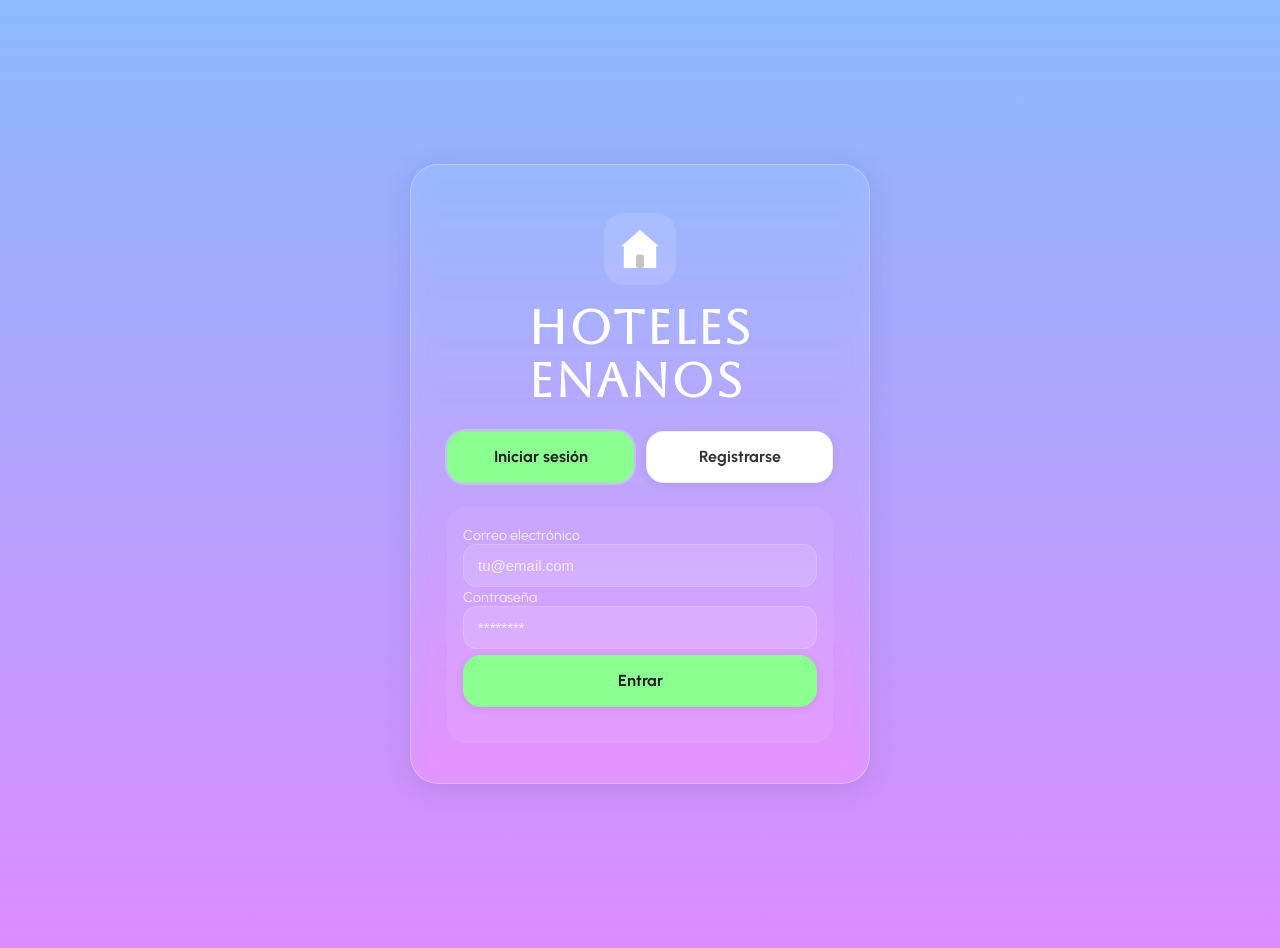
==== commit 1ff9fc15: "Descripción de los cambios" ====
--- a/Frontend/Diseno/index.html
+++ b/Frontend/Diseno/index.html
@@ -1,553 +1,180 @@
-﻿<!DOCTYPE html>
+<!DOCTYPE html>
 <html lang="es">
 <head>
     <meta charset="UTF-8">
     <meta name="viewport" content="width=device-width, initial-scale=1.0">
-    <title>Hoteles Enanos - Reserva tu estancia</title>
+    <title>Hoteles Enanos - Bienvenida</title>
     <link rel="stylesheet" href="styles.css">
-    <link href="https://fonts.googleapis.com/css2?family=Urbanist:wght@400;700&display=swap" rel="stylesheet">
-    <link href="https://fonts.googleapis.com/css2?family=Aboreto:wght@400;700&display=swap" rel="stylesheet">
-    <link rel="icon" href="logo.svg">
 </head>
-<body>
-    <header class="glass header">
-        <div class="logo" style="display:flex; flex-direction:column; align-items:center; gap:2px; background:none; box-shadow:none; padding:0;">
-            <svg width="40" height="40" viewBox="0 0 40 40" fill="none" xmlns="http://www.w3.org/2000/svg" style="display:block;">
-                <polygon points="20,6 6,18 8,18 8,34 32,34 32,18 34,18" fill="#FFF"></polygon>
-                <rect x="14" y="24" width="6" height="10" fill="#E8E8E8"></rect>
-                <rect x="20" y="24" width="6" height="6" fill="#E8E8E8"></rect>
-            </svg>
-            <span style="font-family:'Aboreto',serif; color:#FFF; font-size:12px; line-height:22px; font-weight:bold; letter-spacing:2px;">Hoteles Enanos</span>
-        </div>
-        <nav>
-            <ul class="nav-list">
-                <li><a href="index.html" class="nav-link">Inicio</a></li>
-                <li><a href="habitaciones.html" class="nav-link">Hoteles</a></li>
-                <li><a href="reserva.html" class="nav-link">Reservas</a></li>
-                <li><a href="usuario.html" class="nav-link">Usuarios</a></li>
-            </ul>
-        </nav>
-        <div style="display: flex; gap: 16px; align-items: center;">
-            <button type="button" class="btn-primary" id="headerLoginBtn">Iniciar sesión</button>
-            <button type="button" class="btn-primary" id="headerRegisterBtn">Registrarse</button>
-            <button type="button" class="btn-secondary" id="headerLogoutBtn">Cerrar sesión</button>
-        </div>
-    </header>
-    <main>
-        <section class="hero glass">
-            <h1 class="title-abro">Encuentra tu hotel ideal</h1>
-            <p class="subtitle-urbanist">Haz tu reserva para una mejor experiencia.</p>
-            <form class="search-form glass" id="hotelSearchForm" novalidate>
-                <input type="text" placeholder="Destino o nombre del hotel" class="input-search" id="searchTerm">
-                <input type="date" class="input-date" id="checkInDate">
-                <input type="date" class="input-date" id="checkOutDate">
-                <button type="submit" class="btn-primary">Buscar</button>
+<body class="landing-body">
+    <main class="landing-page glass">
+        <header class="landing-header">
+            <div class="landing-brand">
+                <div class="landing-logo" aria-hidden="true">
+                    <svg width="54" height="54" viewBox="0 0 40 40" fill="none" xmlns="http://www.w3.org/2000/svg">
+                        <polygon points="20,6 6,18 8,18 8,34 32,34 32,18 34,18" fill="#FFFFFF"></polygon>
+                        <rect x="17" y="24" width="6" height="10" rx="2" fill="#C4C4C4"></rect>
+                    </svg>
+                </div>
+                <h1 class="landing-title">HOTELES<br>ENANOS</h1>
+            </div>
+        </header>
+
+        <section class="landing-toggle" aria-label="Modo de acceso">
+            <button id="landingLoginBtn" class="btn-primary landing-btn active" type="button">Iniciar sesi&oacute;n</button>
+            <button id="landingRegisterBtn" class="btn-primary landing-btn secondary" type="button">Registrarse</button>
+        </section>
+        <!-- Preguntas de login y registro -->
+        <section class="landing-form-card" aria-live="polite">
+            <form id="landingLoginForm" class="landing-form" autocomplete="off">
+                <label class="landing-label" for="landingLoginEmail">Correo electr&oacute;nico</label>
+                <input class="landing-input" type="email" id="landingLoginEmail" name="loginEmail" autocomplete="off" inputmode="email" autocorrect="off" autocapitalize="none" spellcheck="false" data-form-type="other" data-lpignore="true" required placeholder="tu@email.com">
+
+                <label class="landing-label" for="landingLoginPassword">Contrase&ntilde;a</label>
+                <input class="landing-input" type="password" id="landingLoginPassword" name="loginPassword" autocomplete="current-password" required placeholder="********">
+
+                <button class="btn-primary landing-submit" type="submit">Entrar</button>
+                <p class="landing-feedback" id="landingLoginFeedback"></p>
+            </form>
+
+            <form id="landingRegisterForm" class="landing-form" style="display:none;" autocomplete="off">
+                <label class="landing-label" for="landingRegisterNombre">Nombre</label>
+                <input class="landing-input" type="text" id="landingRegisterNombre" placeholder="Nombre">
+
+                <label class="landing-label" for="landingRegisterApellido">Apellido</label>
+                <input class="landing-input" type="text" id="landingRegisterApellido" placeholder="Apellido">
+
+                <label class="landing-label" for="landingRegisterEmail">Correo electr&oacute;nico</label>
+                <input class="landing-input" type="email" id="landingRegisterEmail" name="registerEmail" autocomplete="off" inputmode="email" autocorrect="off" autocapitalize="none" spellcheck="false" data-form-type="other" data-lpignore="true" required placeholder="tu@email.com">
+
+                <label class="landing-label" for="landingRegisterTelefono">Tel&eacute;fono</label>
+                <input class="landing-input" type="tel" id="landingRegisterTelefono" placeholder="+34 600 000 000">
+
+                <label class="landing-label" for="landingRegisterPassword">Contrase&ntilde;a</label>
+                <input class="landing-input" type="password" id="landingRegisterPassword" name="registerPassword" autocomplete="new-password" required placeholder="********">
+
+                <button class="btn-primary landing-submit" type="submit">Crear cuenta</button>
+                <p class="landing-feedback" id="landingRegisterFeedback"></p>
             </form>
         </section>
-        <section class="hotels-list" id="hotelsList"></section>
     </main>
 
-    <div class="modal-overlay" id="homeLoginModal">
-        <div class="modal-card glass">
-            <button type="button" class="modal-close" data-close-login>&times;</button>
-            <h2 class="section-title">Iniciar sesión</h2>
-            <form id="homeLoginForm" class="user-form">
-                <label for="homeLoginEmail">Correo</label>
-                <input type="email" id="homeLoginEmail" required placeholder="usuario@correo.com">
 
-                <label for="homeLoginPassword">Contraseña</label>
-                <input type="password" id="homeLoginPassword" required placeholder="Introduce tu contraseña">
+    <script src="../TypeScript/session.js"></script>
+    <script>
+        // Parte de la página de bienvenida, login y registro
+        (function(){
+            const resolvedProtocol = window.location.protocol === "https:" ? "https:" : "http:";
+            const resolvedHost = window.location.hostname && window.location.hostname !== ""
+                ? window.location.hostname
+                : (window.location.host ? window.location.host.split(":")[0] : "localhost");
+            const URL_API = resolvedProtocol + "//" + resolvedHost + ":8080/api";
 
-                <button type="submit" class="btn-primary">Entrar</button>
-                <p class="form-feedback" id="homeLoginFeedback"></p>
-            </form>
-        </div>
-    </div>
+            const SesionApp = window.SesionApp || {};
 
-    <div class="modal-overlay" id="homeRegisterModal">
-        <div class="modal-card glass">
-            <button type="button" class="modal-close" data-close-register>&times;</button>
-            <h2 class="section-title">Regístrate</h2>
-            <form id="homeRegisterForm" class="user-form">
-                <label for="homeRegisterNombre">Nombre</label>
-                <input type="text" id="homeRegisterNombre" placeholder="Nombre">
-
-                <label for="homeRegisterApellido">Apellido</label>
-                <input type="text" id="homeRegisterApellido" placeholder="Apellido">
-
-                <label for="homeRegisterEmail">Correo</label>
-                <input type="email" id="homeRegisterEmail" required placeholder="usuario@correo.com">
-
-                <label for="homeRegisterTelefono">Teléfono</label>
-                <input type="tel" id="homeRegisterTelefono" placeholder="Número de contacto">
-
-                <label for="homeRegisterPassword">Contraseña</label>
-                <input type="password" id="homeRegisterPassword" required placeholder="Crea una contraseña segura">
-
-                <button type="submit" class="btn-primary">Registrarme</button>
-                <p class="form-feedback" id="homeRegisterFeedback"></p>
-            </form>
-        </div>
-    </div>
-
-    <footer class="glass footer">
-        <p class="footer-text">&copy; 2025 Hoteles Enanos. Todos los derechos reservados.</p>
-    </footer>
-    <script src="session.js"></script>
-    <script src="home-auth.js"></script>
-    <script>
-        (function () {
-            const hotelsList = document.getElementById('hotelsList');
-            const searchForm = document.getElementById('hotelSearchForm');
-            const searchTermInput = document.getElementById('searchTerm');
-            const checkInInput = document.getElementById('checkInDate');
-            const checkOutInput = document.getElementById('checkOutDate');
-            const hotelsState = {
-                all: []
-            };
-
-            if (!hotelsList) {
-                return;
+            function setMode(mode){
+                const loginForm = document.getElementById("landingLoginForm");
+                const registerForm = document.getElementById("landingRegisterForm");
+                const loginBtn = document.getElementById("landingLoginBtn");
+                const registerBtn = document.getElementById("landingRegisterBtn");
+                // Muestra el formulario correspondiente y resalta el botón activo
+                if(loginForm){ loginForm.style.display = mode === "login" ? "block" : "none"; }
+                if(registerForm){ registerForm.style.display = mode === "register" ? "block" : "none"; }
+                if(loginBtn){ loginBtn.classList.toggle("active", mode === "login"); }
+                if(registerBtn){ registerBtn.classList.toggle("active", mode === "register"); }
             }
 
-            const currentHost = window.location.hostname;
-            const isLocalEnv = window.location.protocol === 'file:' ||
-                ['localhost', '127.0.0.1', '0.0.0.0'].includes(currentHost);
+            async function login(event){
+                event.preventDefault();
+                const email = document.getElementById("landingLoginEmail").value.trim();
+                const password = document.getElementById("landingLoginPassword").value;
+                const feedback = document.getElementById("landingLoginFeedback");
+                feedback.textContent = "Iniciando sesión...";
+                feedback.className = "landing-feedback info";
 
-            const API_URL = isLocalEnv
-                ? 'http://localhost:8080/api/hotel'
-                : `${window.location.origin}/api/hotel`;
+                try{
+                    const resp = await fetch(URL_API + "/auth/login", {
+                        method: "POST",
+                        headers: { "Content-Type": "application/json" },
+                        body: JSON.stringify({ email: email, contrasenna: password })
+                    });
+                    const data = await resp.json();
+                    if(resp.ok && data.usuario){
+                        feedback.textContent = "Bienvenido, redirigiendo...";
+                        feedback.className = "landing-feedback success";
+                        if(SesionApp && SesionApp.guardarSesion){
+                            SesionApp.guardarSesion(data.usuario);
+                        }
+                        setTimeout(() => window.location.href = "inicio.html", 600);
+                    }else{
+                        feedback.textContent = data.error || "No se pudo iniciar sesión";
+                        feedback.className = "landing-feedback error";
+                    }
+                }catch(err){
+                    feedback.textContent = "Error de conexión con el servidor";
+                    feedback.className = "landing-feedback error";
+                }
+            }
 
-            const escapeHTML = (value) => {
-                if (value === null || value === undefined) {
-                    return '';
+            async function register(event){
+                event.preventDefault();
+                const nombre = document.getElementById("landingRegisterNombre").value.trim();
+                const apellido = document.getElementById("landingRegisterApellido").value.trim();
+                const email = document.getElementById("landingRegisterEmail").value.trim();
+                const telefono = document.getElementById("landingRegisterTelefono").value.trim();
+                const password = document.getElementById("landingRegisterPassword").value;
+                const feedback = document.getElementById("landingRegisterFeedback");
+                feedback.textContent = "Creando cuenta...";
+                feedback.className = "landing-feedback info";
+
+                try{
+                    const resp = await fetch(URL_API + "/auth/registro", {
+                        method: "POST",
+                        headers: { "Content-Type": "application/json" },
+                        body: JSON.stringify({
+                            email: email,
+                            contrasenna: password,
+                            nombre: nombre,
+                            apellido: apellido,
+                            telefono: telefono
+                        })
+                    });
+                    const data = await resp.json();
+                    if(resp.ok && data.usuario){
+                        feedback.textContent = "Cuenta creada, redirigiendo...";
+                        feedback.className = "landing-feedback success";
+                        if(SesionApp && SesionApp.guardarSesion){
+                            SesionApp.guardarSesion(data.usuario);
+                        }
+                        setTimeout(() => window.location.href = "inicio.html", 600);
+                    }else{
+                        feedback.textContent = data.error || "No se pudo registrar el usuario";
+                        feedback.className = "landing-feedback error";
+                    }
+                }catch(err){
+                    feedback.textContent = "Error de conexión con el servidor";
+                    feedback.className = "landing-feedback error";
                 }
+            }
 
-                return value.toString()
-                    .replace(/&/g, '&amp;')
-                    .replace(/</g, '&lt;')
-                    .replace(/>/g, '&gt;')
-                    .replace(/"/g, '&quot;')
-                    .replace(/'/g, '&#39;');
-            };
-
-            const formatPhone = (phone) => {
-                if (!phone) {
-                    return 'No informado';
-                }
-
-                const sanitized = phone.toString().replace(/\s+/g, '');
-                return `<a href="tel:${sanitized}" style="color:#1d2572; text-decoration:none;">${escapeHTML(phone)}</a>`;
-            };
-
-            const formatEmail = (email) => {
-                if (!email) {
-                    return 'No informado';
-                }
-
-                return `<a href="mailto:${email}" style="color:#1d2572; text-decoration:none;">${escapeHTML(email)}</a>`;
-            };
-
-            const formatAddress = (hotel) => {
-                const address = [hotel?.direccion, hotel?.ciudad].filter(Boolean).join(', ');
-                return address || 'No informado';
-            };
-
-            const normalizeText = (value) => {
-                if (!value) {
-                    return '';
-                }
-
-                return value
-                    .toString()
-                    .toLowerCase()
-                    .normalize('NFD')
-                    .replace(/[\u0300-\u036f]/g, '');
-            };
-
-            const parseDateValue = (value) => {
-                if (!value) {
-                    return null;
-                }
-
-                const date = new Date(value);
-                return Number.isNaN(date.getTime()) ? null : date;
-            };
-
-            const datesOverlap = (startA, endA, startB, endB) => {
-                return startA <= endB && startB <= endA;
-            };
-
-            const roomHasBlockingReservation = (room, startDate, endDate) => {
-                if (!room || !Array.isArray(room.reservas) || !room.reservas.length) {
-                    return false;
-                }
-
-                return room.reservas.some((reservation) => {
-                    const reservationStart = parseDateValue(reservation?.fechaEntrada);
-                    const reservationEnd = parseDateValue(reservation?.fechaSalida);
-
-                    if (!reservationStart || !reservationEnd) {
-                        return false;
-                    }
-
-                    const status = typeof reservation?.estadoReserva === 'string'
-                        ? reservation.estadoReserva.toUpperCase()
-                        : '';
-
-                    if (status === 'CANCELADA') {
-                        return false;
-                    }
-
-                    return datesOverlap(startDate, endDate, reservationStart, reservationEnd);
-                });
-            };
-
-            const hasAvailabilityInRange = (hotel, startDate, endDate) => {
-                if (!hotel) {
-                    return false;
-                }
-
-                if (!Array.isArray(hotel?.habitaciones) || !hotel.habitaciones.length) {
-                    return hotel.activo !== false;
-                }
-
-                return hotel.habitaciones.some((room) => {
-                    if (!room) {
-                        return false;
-                    }
-
-                    const estado = typeof room.estado === 'string' ? room.estado.toUpperCase() : '';
-                    const isRoomActive = room.activa !== false;
-                    const isRoomAvailableByStatus = !estado || estado === 'DISPONIBLE';
-
-                    if (!isRoomActive || !isRoomAvailableByStatus) {
-                        return false;
-                    }
-
-                    return !roomHasBlockingReservation(room, startDate, endDate);
-                });
-            };
-
-            const matchesHotelTerm = (hotel, normalizedTerm) => {
-                if (!normalizedTerm) {
-                    return false;
-                }
-
-                const fields = [
-                    hotel?.nombre,
-                    hotel?.ciudad,
-                    hotel?.direccion,
-                    hotel?.descripcion
-                ];
-
-                return fields.some((field) => normalizeText(field).includes(normalizedTerm));
-            };
-
-            const clearDateErrors = () => {
-                if (checkInInput) {
-                    checkInInput.setCustomValidity('');
-                }
-
-                if (checkOutInput) {
-                    checkOutInput.setCustomValidity('');
-                }
-            };
-
-            const getDateRange = () => {
-                const startDate = parseDateValue(checkInInput?.value);
-                const endDate = parseDateValue(checkOutInput?.value);
-
-                if (!startDate && !endDate) {
-                    return { hasRange: false };
-                }
-
-                if (!startDate) {
-                    return {
-                        hasRange: false,
-                        error: 'Selecciona la fecha de entrada.',
-                        target: 'start'
-                    };
-                }
-
-                if (!endDate) {
-                    return {
-                        hasRange: false,
-                        error: 'Selecciona la fecha de salida.',
-                        target: 'end'
-                    };
-                }
-
-                if (endDate < startDate) {
-                    return {
-                        hasRange: false,
-                        error: 'La fecha de salida debe ser posterior a la de entrada.',
-                        target: 'end'
-                    };
-                }
-
-                return { hasRange: true, start: startDate, end: endDate };
-            };
-
-            const buildAmenities = (hotel) => {
-                const amenities = [];
-
-                if (hotel?.desayunoIncluido) {
-                    amenities.push('Desayuno incluido');
-                }
-
-                if (hotel?.tieneParking) {
-                    amenities.push('Parking disponible');
-                }
-
-                if (hotel?.permiteMascotas) {
-                    amenities.push('Acepta mascotas');
-                }
-
-                return amenities.length ? amenities.join(' · ') : 'Sin información de servicios';
-            };
-
-            const buildCapacityTitle = (hotel) => {
-                if (hotel?.capacidadTotal || hotel?.capacidadTotal === 0) {
-                    return `Capacidad total: ${hotel.capacidadTotal} plazas`;
-                }
-
-                return 'Capacidad no informada';
-            };
-
-            const showMessage = (title, subtitle) => {
-                hotelsList.innerHTML = `
-                    <article class="hotel-card glass">
-                        <div class="hotel-info">
-                            <h2 class="hotel-title">${escapeHTML(title)}</h2>
-                            <p class="hotel-desc">${escapeHTML(subtitle)}</p>
-                        </div>
-                    </article>
-                `;
-            };
-
-            const getHotelImage = (hotel) => {
-                if (hotel && hotel.imagenUrl) {
-                    return hotel.imagenUrl;
-                }
-
-                const mapaImagenes = {
-                    madrid: 'Hotel Madrid.png',
-                    barcelona: 'Barcelona.png',
-                    granada: 'Granada.png',
-                    sevilla: 'Sevilla.png',
-                    valencia: 'Salamanca.png',
-                    bilbao: 'Norte.png',
-                malaga: 'chalet.png',
-                    alicante: 'Alicante.png',
-                    cordoba: 'Cordoba.png',
-                    salamanca: 'Salamanca.png',
-                    zaragoza: 'Zaragoza.png',
-                    murcia: 'Pueblo.png',
-                    norte: 'Norte.png',
-                    pueblo: 'Pueblo.png',
-                    chalet: 'chalet.png',
-                    cabana: 'cABAÑA.png'
-                };
-
-                const nombre = normalizeText(hotel?.nombre).replace(/\s+/g, '');
-                const ciudad = normalizeText(hotel?.ciudad).replace(/\s+/g, '');
-
-                for (const clave in mapaImagenes) {
-                    if (nombre.includes(clave) || ciudad.includes(clave)) {
-                        return `images/${mapaImagenes[clave]}`;
-                    }
-                }
-
-                return 'images/Barcelona.png';
-            };
-
-            const createHotelCard = (hotel) => {
-                const card = document.createElement('article');
-                card.className = 'hotel-card glass';
-
-                const image = document.createElement('img');
-                image.className = 'hotel-img';
-                image.alt = `Hotel ${hotel?.nombre ?? 'sin nombre'}`;
-                image.src = getHotelImage(hotel);
-                card.appendChild(image);
-
-                const info = document.createElement('div');
-                info.className = 'hotel-info';
-
-                const title = document.createElement('h2');
-                title.className = 'hotel-title';
-                title.textContent = hotel?.nombre ?? 'Hotel sin nombre';
-                info.appendChild(title);
-
-                const description = document.createElement('p');
-                description.className = 'hotel-desc';
-                description.textContent = hotel?.descripcion ?? 'Sin descripción disponible';
-                info.appendChild(description);
-
-                const stars = document.createElement('p');
-                stars.className = 'hotel-desc';
-                const estrellas = hotel?.estrellas ? '⭐'.repeat(Math.min(hotel.estrellas, 5)) : 'Sin clasificación';
-                stars.textContent = `Categoría: ${estrellas}`;
-                info.appendChild(stars);
-
-                const address = document.createElement('p');
-                address.className = 'hotel-address';
-                address.innerHTML = `<strong>Dirección:</strong> ${escapeHTML(formatAddress(hotel))}`;
-                info.appendChild(address);
-
-                const email = document.createElement('p');
-                email.className = 'hotel-email';
-                email.innerHTML = `<strong>Email:</strong> ${formatEmail(hotel?.email)}`;
-                info.appendChild(email);
-
-                const phone = document.createElement('p');
-                phone.className = 'hotel-phone';
-                phone.innerHTML = `<strong>Telefono:</strong> ${formatPhone(hotel?.telefono)}`;
-                info.appendChild(phone);
-
-                const amenities = document.createElement('p');
-                amenities.className = 'hotel-desc';
-                amenities.innerHTML = `<strong>Servicios:</strong> ${escapeHTML(buildAmenities(hotel))}`;
-                info.appendChild(amenities);
-
-                const button = document.createElement('button');
-                button.className = 'btn-primary';
-                button.type = 'button';
-                button.textContent = 'Ver habitaciones';
-                button.addEventListener('click', () => {
-                    const roomsUrl = new URL('habitaciones.html', window.location.href);
-
-                    if (hotel?.id) {
-                        roomsUrl.searchParams.set('idHotel', hotel.id);
-                    }
-
-                    if (hotel?.nombre) {
-                        roomsUrl.searchParams.set('hotelNombre', hotel.nombre);
-                    }
-
-                    roomsUrl.searchParams.set('redirect', window.location.href);
-                    window.location.href = roomsUrl.toString();
-                });
-                info.appendChild(button);
-
-                card.appendChild(info);
-
-                return card;
-            };
-
-            const renderHotels = (list) => {
-                if (!Array.isArray(list) || !list.length) {
-                    showMessage('No se encontraron hoteles', 'Prueba con otros criterios de búsqueda.');
+            document.addEventListener("DOMContentLoaded", function(){
+                if(SesionApp && SesionApp.obtenerSesion && SesionApp.obtenerSesion()){
+                    window.location.href = "inicio.html";
                     return;
                 }
+                const loginBtn = document.getElementById("landingLoginBtn");
+                const registerBtn = document.getElementById("landingRegisterBtn");
+                const loginForm = document.getElementById("landingLoginForm");
+                const registerForm = document.getElementById("landingRegisterForm");
 
-                hotelsList.innerHTML = '';
-                const fragment = document.createDocumentFragment();
-                list.forEach((hotel) => fragment.appendChild(createHotelCard(hotel)));
-                hotelsList.appendChild(fragment);
-            };
+                if(loginBtn){ loginBtn.addEventListener("click", () => setMode("login")); }
+                if(registerBtn){ registerBtn.addEventListener("click", () => setMode("register")); }
+                if(loginForm){ loginForm.addEventListener("submit", login); }
+                if(registerForm){ registerForm.addEventListener("submit", register); }
 
-            const loadHotels = async () => {
-                showMessage('Cargando hoteles...', 'Estamos consultando la base de datos.');
-
-                try {
-                    const response = await fetch(API_URL, {
-                        headers: { 'Accept': 'application/json' }
-                    });
-
-                    if (!response.ok) {
-                        throw new Error(`Error ${response.status}`);
-                    }
-
-                    const hotels = await response.json();
-
-                    if (!Array.isArray(hotels) || !hotels.length) {
-                        hotelsState.all = [];
-                        showMessage('No se encontraron hoteles', 'Añade hoteles desde el panel de administración.');
-                        return [];
-                    }
-
-                    hotelsState.all = hotels;
-                    renderHotels(hotelsState.all);
-                    return hotelsState.all;
-                } catch (error) {
-                    console.error('No se pudieron obtener los hoteles', error);
-                    showMessage('Ups, algo salió mal', 'Verifica que la API esté en ejecución e inténtalo de nuevo.');
-                    hotelsState.all = [];
-                    return [];
-                }
-            };
-
-            const handleSearchSubmit = async (event) => {
-                event.preventDefault();
-
-                if (!hotelsState.all.length) {
-                    const loadedHotels = await loadHotels();
-
-                    if (!loadedHotels.length) {
-                        return;
-                    }
-                }
-
-                const searchValue = normalizeText(searchTermInput?.value).trim();
-                const dateRange = getDateRange();
-
-                if (dateRange?.error) {
-                    const targetInput = dateRange.target === 'start'
-                        ? checkInInput
-                        : checkOutInput || checkInInput;
-
-                    if (targetInput) {
-                        targetInput.setCustomValidity(dateRange.error);
-                        targetInput.reportValidity();
-                    }
-                    return;
-                }
-
-                clearDateErrors();
-
-                const hasSearchTerm = Boolean(searchValue);
-                const hasDateFilter = Boolean(dateRange?.hasRange);
-
-                if (!hasSearchTerm && !hasDateFilter) {
-                    renderHotels(hotelsState.all);
-                    return;
-                }
-
-                const filteredHotels = hotelsState.all.filter((hotel) => {
-                    const matchesText = hasSearchTerm ? matchesHotelTerm(hotel, searchValue) : false;
-                    const matchesDates = hasDateFilter
-                        ? hasAvailabilityInRange(hotel, dateRange.start, dateRange.end)
-                        : false;
-
-                    return (hasSearchTerm && matchesText) || (hasDateFilter && matchesDates);
-                });
-
-                if (!filteredHotels.length) {
-                    showMessage('Sin coincidencias', 'No hay hoteles que cumplan los criterios indicados.');
-                    return;
-                }
-
-                renderHotels(filteredHotels);
-            };
-
-            if (searchForm) {
-                searchForm.addEventListener('submit', handleSearchSubmit);
-            }
-
-            if (checkInInput) {
-                checkInInput.addEventListener('input', clearDateErrors);
-            }
-
-            if (checkOutInput) {
-                checkOutInput.addEventListener('input', clearDateErrors);
-            }
-
-            document.addEventListener('DOMContentLoaded', loadHotels);
+                setMode("login");
+            });
         })();
     </script>
 </body>
 </html>
-
-
--- a/Frontend/Diseno/styles.css
+++ b/Frontend/Diseno/styles.css
@@ -1,7 +1,7 @@
-/* Tipografías */
 @import url('https://fonts.googleapis.com/css2?family=Urbanist:wght@400;700&display=swap');
 @import url('https://fonts.googleapis.com/css2?family=Aboreto:wght@400;700&display=swap');
 
+/*Son todos los estilos de cada una de las paginas*/
 :root {
   --color-title: #F6F6F6;
   --color-paragraph: #E8E8E8;
@@ -13,15 +13,22 @@
   --color-accent-4: #DC8BFF;
   --color-accent-5: #FFDEA1;
   --border-radius: 20px;
-  --border-radius-btn: 100px;
+  --border-radius-btn: 18px;
   --line-thickness: 1px;
   --icon-size: 24px;
   --icon-thickness: 1.5px;
-  --btn-padding-x: 24px;
-  --btn-padding-y: 15px;
-  --btn-height: 58px;
+  --btn-padding-x: 20px;
+  --btn-padding-y: 12px;
+  --btn-height: 52px;
   --font-urbanist: 'Urbanist', sans-serif;
   --font-abro: 'Aboreto', cursive;
+}
+@media (max-width: 480px) {
+  :root {
+    --btn-height: 46px;
+    --btn-padding-x: 16px;
+    --btn-padding-y: 10px;
+  }
 }
 
 body {
@@ -71,6 +78,64 @@
 
 .nav-link:hover {
   color: var(--color-accent-1);
+}
+
+.header-actions {
+  display: flex;
+  gap: 16px;
+  align-items: center;
+  flex-wrap: wrap;
+}
+
+.header-actions button {
+  flex: 1 1 160px;
+  min-width: 150px;
+}
+
+.landing-header {
+  display: flex;
+  flex-direction: column;
+  gap: 18px;
+  width: 100%;
+  margin-bottom: 0;
+}
+
+.landing-nav {
+  list-style: none;
+  display: flex;
+  flex-wrap: wrap;
+  gap: 12px 20px;
+  margin: 0;
+  padding: 0;
+  justify-content: flex-start;
+}
+
+.landing-nav a {
+  color: rgba(255, 255, 255, 0.8);
+  text-decoration: none;
+  font-size: 15px;
+}
+
+.landing-nav-container {
+  width: 100%;
+  display: flex;
+  justify-content: flex-end;
+}
+
+.landing-brand {
+  display: flex;
+  align-items: center;
+  justify-content: center;
+  gap: 16px;
+  flex-direction: column;
+  flex-wrap: wrap;
+}
+
+.landing-brand-text {
+  display: flex;
+  flex-direction: column;
+  align-items: center;
+  gap: 4px;
 }
 
 .btn-primary {
@@ -87,7 +152,8 @@
   box-shadow: 0 2px 8px rgba(0,0,0,0.08);
   transition: background 0.2s, color 0.2s;
   height: var(--btn-height);
-  min-width: 170px;
+  min-height: var(--btn-height);
+  min-width: 150px;
   display: inline-flex;
   align-items: center;
   justify-content: center;
@@ -132,26 +198,32 @@
 
 .search-form {
   display: flex;
-  gap: 12px;
+  gap: 8px;
   justify-content: center;
   align-items: center;
-  padding: 16px;
-  border-radius: var(--border-radius);
+  padding: 12px;
+  border-radius: 18px;
   margin: 0 auto;
-  max-width: 800px;
+  max-width: 960px;
 }
 
 .search-form .btn-primary {
-  min-width: 140px;
-  height: 52px;
-  padding: 0 18px;
+  min-width: 120px;
+  height: 46px;
+  padding: 0 14px;
+}
+
+.search-form .input-search {
+  flex: 1 1 320px;
+  min-width: 0;
 }
 
 .input-search, .input-date {
   border: 1px solid var(--color-line);
-  border-radius: var(--border-radius);
-  padding: 12px 18px;
-  font-size: 18px;
+  border-radius: 18px;
+  padding: 10px 15px;
+  font-size: 16px;
+  height: 44px;
   font-family: var(--font-urbanist);
   outline: none;
   background: rgba(255,255,255,0.15);
@@ -163,21 +235,22 @@
 }
 
 .hotels-list {
-  display: flex;
-  flex-wrap: wrap;
-  gap: 32px;
+  display: grid;
+  grid-template-columns: repeat(auto-fit, minmax(280px, 1fr));
+  gap: 24px;
   justify-content: center;
-  align-items: stretch;
   margin: 40px auto;
-  max-width: 1200px;
+  width: min(1200px, 100%);
+  padding: 0 16px 40px;
+  box-sizing: border-box;
 }
 
 .hotel-card {
   display: flex;
   flex-direction: column;
-  flex: 1 1 320px;
-  max-width: 340px;
-  min-height: 430px;
+  min-height: 0;
+  height: 100%;
+  width: 100%;
   border-radius: var(--border-radius);
   overflow: hidden;
   box-shadow: 0 2px 16px rgba(0,0,0,0.10);
@@ -192,7 +265,7 @@
 
 .hotel-img {
   width: 100%;
-  height: 180px;
+  height: 200px;
   object-fit: cover;
 }
 
@@ -206,6 +279,7 @@
 
 .hotel-info .btn-primary {
   margin-top: auto;
+  width: 100%;
 }
 
 .hotel-title {
@@ -224,6 +298,14 @@
   margin: 0 0 12px 0;
 }
 
+.hotel-address,
+.hotel-email,
+.hotel-phone {
+  margin: 0;
+  font-size: 15px;
+  color: var(--color-paragraph);
+}
+
 .landing-body {
   margin: 0;
   min-height: 100vh;
@@ -231,28 +313,33 @@
   align-items: center;
   justify-content: center;
   background: linear-gradient(180deg, #8bb9ff 0%, #dc8bff 100%);
+  padding: 24px 16px;
 }
 
 .landing-page {
-  width: min(420px, 90vw);
-  padding: 48px 32px 40px;
+  width: min(460px, 94vw);
+  padding: 48px 36px 40px;
   border-radius: 28px;
   display: flex;
   flex-direction: column;
-  align-items: center;
-  gap: 18px;
-  text-align: center;
+  align-items: stretch;
+  gap: 24px;
+  text-align: left;
+  box-sizing: border-box;
 }
 
 .landing-toggle {
   display: grid;
-  grid-template-columns: repeat(2, 1fr);
+  grid-template-columns: repeat(auto-fit, minmax(160px, 1fr));
   gap: 12px;
   width: 100%;
 }
 
 .landing-form-card {
   width: 100%;
+  display: flex;
+  flex-direction: column;
+  gap: 18px;
 }
 
 .landing-form {
@@ -294,8 +381,9 @@
   width: 100%;
   text-align: center;
   padding: 14px 0;
-  border-radius: 100px;
+  border-radius: var(--border-radius-btn);
   margin-top: 6px;
+  min-height: var(--btn-height);
 }
 
 .landing-feedback {
@@ -303,6 +391,13 @@
   font-size: 13px;
   margin: 0;
   color: rgba(255, 255, 255, 0.85);
+}
+
+.field-help {
+  font-size: 14px;
+  color: rgba(255, 255, 255, 0.75);
+  margin-top: 4px;
+  display: block;
 }
 
 .landing-feedback.error {
@@ -324,6 +419,7 @@
   background: rgba(255, 255, 255, 0.12);
   display: grid;
   place-items: center;
+  flex-shrink: 0;
 }
 
 .landing-title {
@@ -353,7 +449,7 @@
   text-align: center;
   text-decoration: none;
   padding: 14px 0;
-  border-radius: 100px;
+  border-radius: var(--border-radius-btn);
 }
 
 .landing-btn.secondary {
@@ -726,8 +822,10 @@
 }
 
 .checkbox-field {
+  flex-direction: row;
   align-items: center;
-  justify-content: flex-end;
+  justify-content: flex-start;
+  gap: 12px;
 }
 
 .checkbox-label {
@@ -773,7 +871,8 @@
   cursor: pointer;
   transition: background 0.2s, color 0.2s;
   height: var(--btn-height);
-  min-width: 170px;
+  min-height: var(--btn-height);
+  min-width: 150px;
   display: inline-flex;
   align-items: center;
   justify-content: center;
@@ -824,6 +923,7 @@
   flex-wrap: wrap;
   align-items: center;
   gap: 12px;
+  margin-bottom: 16px;
 }
 
 .inline-form label {
@@ -917,16 +1017,62 @@
   cursor: pointer;
 }
 
+.rooms-toast {
+  position: fixed;
+  right: 24px;
+  bottom: 24px;
+  z-index: 1200;
+  background: rgba(10, 10, 10, 0.85);
+  color: #fff;
+  padding: 14px 18px;
+  border-radius: 16px;
+  box-shadow: 0 10px 30px rgba(0, 0, 0, 0.25);
+  font-family: var(--font-urbanist);
+  font-size: 15px;
+  line-height: 1.4;
+  max-width: min(340px, 90vw);
+  opacity: 0;
+  transform: translateY(20px);
+  transition: opacity 0.3s ease, transform 0.3s ease;
+}
+
+.rooms-toast.show {
+  opacity: 1;
+  transform: translateY(0);
+}
+
+.habitacion-popup {
+  position: fixed;
+  right: 24px;
+  bottom: 24px;
+  z-index: 2000;
+  background: rgba(18, 24, 70, 0.95);
+  color: #fff;
+  padding: 14px 18px;
+  border-radius: 14px;
+  box-shadow: 0 10px 30px rgba(0, 0, 0, 0.25);
+  font-family: var(--font-urbanist);
+  font-size: 15px;
+  line-height: 1.4;
+  opacity: 0;
+  transform: translateY(18px);
+  transition: opacity 0.3s ease, transform 0.3s ease;
+}
+
+.habitacion-popup.show {
+  opacity: 1;
+  transform: translateY(0);
+}
+
 @media (max-width: 900px) {
-  .header, .footer, .hero, .hotels-list {
+  .header, .footer, .hero {
     max-width: 98vw;
     padding: 10px 8px;
   }
-  .hotel-card {
-    width: 98vw;
-    max-width: 340px;
-  }
-
+  .hotels-list {
+    width: 100%;
+    padding: 0 12px 32px;
+  }
   .form-grid {
     grid-template-columns: 1fr;
   }
@@ -935,3 +1081,210 @@
     flex-direction: column;
   }
 }
+
+@media (max-width: 720px) {
+  .header {
+    flex-direction: column;
+    gap: 16px;
+    text-align: center;
+  }
+
+  .nav-list {
+    flex-direction: column;
+    gap: 8px;
+  }
+
+  .logo {
+    width: 100%;
+    justify-content: center;
+  }
+
+  .header > div:last-child {
+    flex-direction: column;
+    width: 100%;
+    gap: 8px;
+  }
+
+  .header-actions {
+    width: 100%;
+    flex-direction: column;
+    gap: 8px;
+    align-items: center;
+  }
+
+  .header-actions button {
+    width: 70%;
+    min-width: 0;
+    max-width: 180px;
+    height: 38px;
+    font-size: 14px;
+    padding: 6px 10px;
+  }
+
+  .hero {
+    text-align: center;
+    padding: 24px 16px;
+  }
+
+  .search-form input,
+  .search-form button {
+    width: 100%;
+    min-width: 0;
+  }
+
+  .search-form {
+    padding: 8px;
+  }
+
+  .hotels-list {
+    display: grid;
+    grid-template-columns: 1fr;
+    gap: 20px;
+    padding: 0 8px 32px;
+  }
+
+  .hotel-card {
+    text-align: center;
+    margin-bottom: 0;
+  }
+
+  .hotel-info button {
+    width: 100%;
+    margin-top: 12px;
+  }
+
+  .rooms-filters {
+    grid-template-columns: 1fr;
+  }
+
+  .filter-actions {
+    width: 100%;
+    flex-direction: column;
+    gap: 8px;
+  }
+  .filter-actions .btn-primary,
+  .filter-actions .btn-secondary {
+    width: 100%;
+    min-width: 0;
+    height: 40px;
+  }
+
+  .rooms-selection button,
+  .selection-card button {
+    width: 100%;
+    min-width: 0;
+    height: 40px;
+    font-size: 14px;
+  }
+
+  .rooms-selection,
+  .selection-card,
+  .selection-summary {
+    width: 100%;
+  }
+
+  .service-option {
+    flex-direction: column;
+    align-items: flex-start;
+    gap: 8px;
+  }
+
+  .reservation-form .form-grid {
+    grid-template-columns: 1fr;
+  }
+
+  .rooms-list-wrapper,
+  .selection-card {
+    padding: 16px;
+  }
+
+  .rooms-grid {
+    grid-template-columns: 1fr;
+  }
+
+  .hotel-img {
+    width: 100%;
+    max-width: none;
+    border-radius: 18px 18px 0 0;
+  }
+
+  .hotel-info {
+    padding: 18px;
+  }
+
+  .hotel-info button {
+    width: 100%;
+  }
+}
+
+@media (max-width: 640px) {
+  .landing-page {
+    padding: 36px 24px 32px;
+  }
+  .landing-header {
+    align-items: center;
+    text-align: center;
+  }
+  .landing-brand-text {
+    align-items: center;
+  }
+  .landing-nav {
+    justify-content: center;
+  }
+  .landing-nav-container {
+    justify-content: center;
+  }
+}
+
+@media (max-width: 600px) {
+  .landing-form {
+    padding: 16px 14px;
+  }
+  .hotel-title {
+    font-size: 24px;
+    line-height: 32px;
+  }
+  .hotel-desc {
+    font-size: 16px;
+    line-height: 22px;
+  }
+  .hotel-img {
+    height: 180px;
+  }
+}
+
+@media (max-width: 540px) {
+  .hotels-list {
+    padding: 0 10px 32px;
+  }
+}
+
+@media (max-width: 480px) {
+  .landing-toggle {
+    grid-template-columns: 1fr;
+  }
+}
+
+@media (min-width: 640px) {
+  .landing-header {
+    flex-direction: row;
+    align-items: center;
+  }
+  .landing-brand {
+    flex: 1 1 auto;
+  }
+  .landing-nav-container {
+    justify-content: flex-end;
+  }
+}
+
+@media (max-width: 1024px) {
+  .rooms-content {
+    display: flex;
+    flex-direction: column;
+    padding: 20px;
+  }
+  .rooms-selection {
+    order: 2;
+  }
+}
